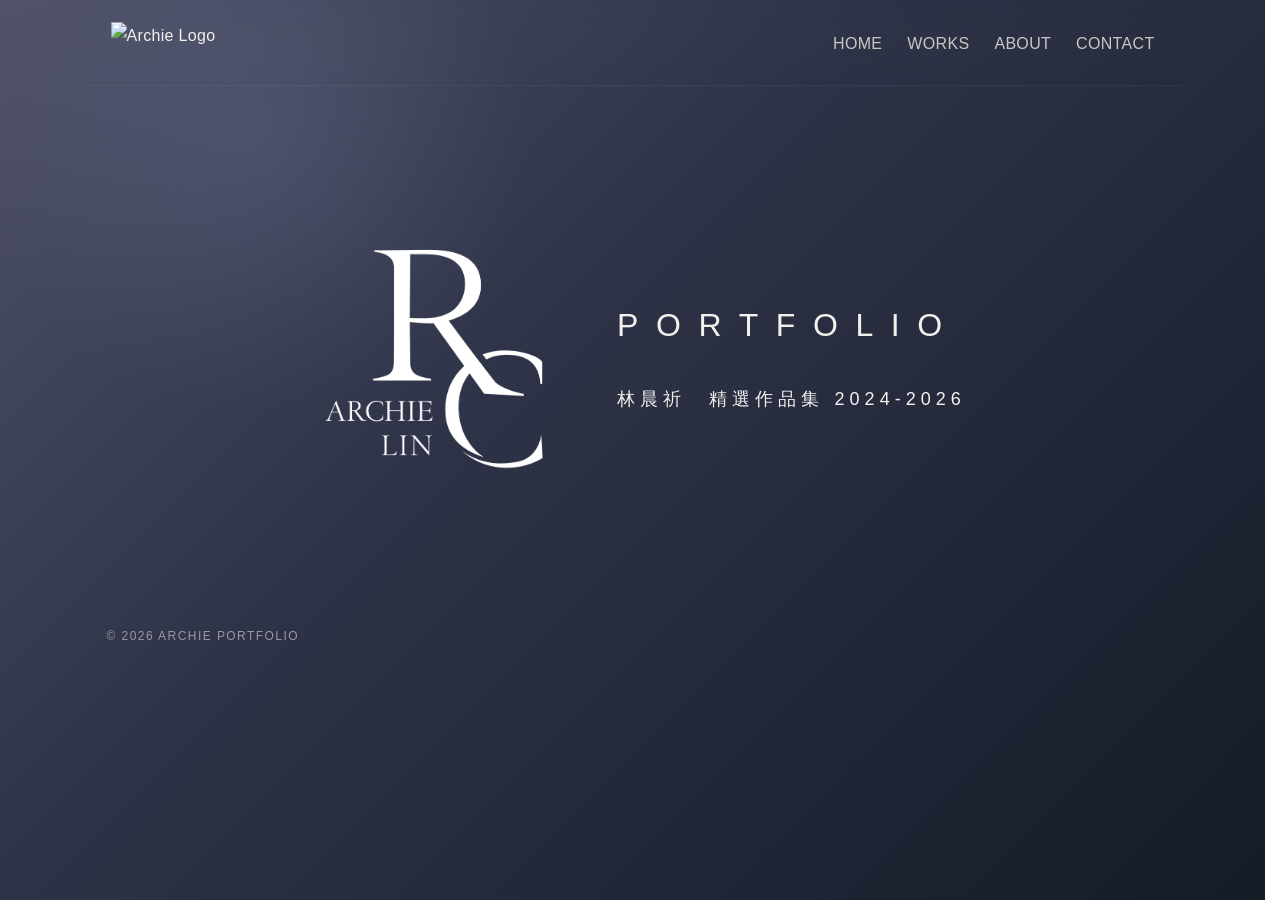
==== index.html @ 19fd4ac9 "更新" ====
<!DOCTYPE html>
<html lang="zh-Hant">

<head>
<meta charset="UTF-8">
<meta name="viewport" content="width=device-width, initial-scale=1.0">
<title>Home | Your Name</title>
<link rel="stylesheet" href="css/style.css">
<link rel="stylesheet" href="css/home.css">
<script src="js/menu.js"></script>
</head>

<body>

<header class="container site-header">
  <a href="index.html" class="logo">
    <img src="images/logo.png" class="logo-img" alt="Archie Logo">
    <span class="logo-text">ARCHIE</span>
  </a>

  <button class="menu-toggle" id="menuToggle" aria-label="開啟選單" aria-expanded="false" aria-controls="mobileMenu" type="button">
    <span></span>
    <span></span>
    <span></span>
  </button>

  <nav class="desktop-nav">
    <a href="index.html">HOME</a>
    <a href="works.html">WORKS</a>
    <a href="about.html">ABOUT</a>
    <a href="contact.html">CONTACT</a>
  </nav>
</header>

<div class="mobile-menu" id="mobileMenu">
  <a href="index.html">HOME</a>
  <a href="works.html">WORKS</a>
  <a href="about.html">ABOUT</a>
  <a href="contact.html">CONTACT</a>
</div>

<div class="mobile-menu" id="mobileMenu">
  <a href="index.html">HOME</a>
  <a href="works.html">WORKS</a>
  <a href="about.html">ABOUT</a>
  <a href="contact.html">CONTACT</a>
</div>

<!-- 封面圖片 -->
<section class="hero">
  <div class="hero-wrap">

    <div class="hero-logo">
      <img src="images/LOGO.png" alt="Archie Lin Logo">
    </div>

    <div class="hero-text">
      <p class="hero-kicker">PORTFOLIO</p>
      <p class="hero-subtitle">林晨祈　精選作品集 2024-2026</p>
    </div>

  </div>
</section>

<footer class="container">

© 2026 ARCHIE PORTFOLIO

</footer>

</body>
</html>
---- css/style.css ----
html{
  scroll-behavior:smooth;
  scrollbar-gutter: stable;
}
*{
  margin:0;
  padding:0;
  box-sizing:border-box;
  font-family:"Helvetica Neue","Noto Sans TC",sans-serif;
}

:root{
  --bg-1:#50536a;
  --bg-2:#2d3246;
  --bg-3:#161b28;
  --text-main:#f3f1ee;
  --text-soft:#c9c7c3;
  --text-muted:#9a98a0;
  --accent:#e2c7a6;
  --card-bg:rgba(255,255,255,0.04);
  --card-border:rgba(255,255,255,0.08);
}

html{
  scroll-behavior:smooth;
}

body{
  min-height:100vh;
  color:var(--text-main);
  line-height:1.8;
  background:
    radial-gradient(circle at 20% 15%, rgba(120,125,170,0.22), transparent 22%),
    linear-gradient(135deg, var(--bg-1) 0%, var(--bg-2) 42%, var(--bg-3) 100%);
  letter-spacing:.02em;
  overflow-x: hidden;
}

img{
  max-width:100%;
  height:auto;
}

/* header */
.container{
  width:100%;
  max-width:1100px;
  margin:0 auto;
  padding:0 24px;
}

.site-header{
  display:flex;
  align-items:center;
  justify-content:space-between;
  padding:22px 28px 18px;
  position:sticky;
  top:0;
  z-index:2000;
  backdrop-filter:blur(10px);
  border-bottom:1px solid rgba(255,255,255,.05);
}

.logo{
  display:flex;
  align-items:center;
  text-decoration:none;
  color:var(--text-main);
  flex-shrink:0;
}

.logo-img{
  height:45px;
  width:auto;
  display:block;
}

.logo-text{
  display:none;
  font-size:18px;
  letter-spacing:2px;
  color:var(--text-main);
  font-weight:500;
  line-height:1;
}

/* 桌機選單 */
.desktop-nav{
  display:flex;
  align-items:center;
}

.desktop-nav a{
  margin-left:25px;
  text-decoration:none;
  color:var(--text-soft);
  position:relative;
  transition:.3s ease;
}

.desktop-nav a:hover{
  color:var(--accent);
}

.desktop-nav a::after{
  content:"";
  position:absolute;
  left:0;
  bottom:-6px;
  width:0;
  height:1px;
  background:var(--accent);
  transition:.3s ease;
}

.desktop-nav a:hover::after{
  width:100%;
}

/* 漢堡按鈕 */
.menu-toggle{
  display:none;
  width:44px;
  height:44px;
  border:none;
  background:rgba(255,255,255,0.08);
  border:1px solid rgba(255,255,255,0.12);
  border-radius:999px;
  cursor:pointer;
  align-items:center;
  justify-content:center;
  flex-direction:column;
  gap:5px;
  flex-shrink:0;
  position:relative;
  z-index:2100;
  -webkit-tap-highlight-color: transparent;
}

.menu-toggle span{
  display:block;
  width:16px;
  height:1.5px;
  background:var(--text-main);
  transition:.3s ease;
}

.menu-toggle.active span:nth-child(1){
  transform:translateY(6.5px) rotate(45deg);
}

.menu-toggle.active span:nth-child(2){
  opacity:0;
}

.menu-toggle.active span:nth-child(3){
  transform:translateY(-6.5px) rotate(-45deg);
}

.mobile-menu{
  display:none;
}



/* 手機按鈕 */
.menu-toggle{
  display:none;
  width:44px;
  height:44px;
  border:none;
  background:rgba(255,255,255,0.08);
  border:1px solid rgba(255,255,255,0.1);
  border-radius:999px;
  cursor:pointer;
  align-items:center;
  justify-content:center;
  flex-direction:column;
  gap:5px;
}

.menu-toggle span{
  display:block;
  width:16px;
  height:1.5px;
  background:var(--text-main);
  transition:.3s ease;
}

/* 展開時變 X */
.menu-toggle.active span:nth-child(1){
  transform:translateY(6.5px) rotate(45deg);
}

.menu-toggle.active span:nth-child(2){
  opacity:0;
}

.menu-toggle.active span:nth-child(3){
  transform:translateY(-6.5px) rotate(-45deg);
}

/* 手機下拉選單 */
.mobile-menu{
  display:none;
}

.section{
  padding:100px 0;
}

.section-title{
  font-size:18px;
  letter-spacing:.22em;
  margin-bottom:50px;
  color:var(--text-main);
  position:relative;
  display:inline-block;
  padding-bottom:10px;
}

.section-title::after{
  content:"";
  position:absolute;
  left:0;
  bottom:0;
  width:72px;
  height:1px;
  background:linear-gradient(to right, var(--accent), transparent);
}

footer{
  padding:80px 0;
  font-size:12px;
  color:var(--text-muted);
  letter-spacing:.12em;
}

@media (max-width:1024px){
  .container{
    width:90%;
    padding:0 32px;
  }
}

@media (max-width:600px){
  .container{
    padding:0 24px;
  }

.site-header{
  padding:24px 16px 18px;
  position:sticky;
  top:0;
  z-index:2000;
  backdrop-filter:blur(10px);
}

  .logo-img{
    display:none;
  }

  .logo-text{
    display:block;
  }

  .desktop-nav{
    display:none;
  }

  .menu-toggle{
    display:flex;
  }

.mobile-menu{
  display:block;
  width:calc(100% - 48px);
  max-height:0;
  overflow:hidden;
  opacity:0;
  transform:translateY(-8px);
  transition:max-height .35s ease, opacity .25s ease, transform .25s ease, padding .25s ease;
  border:1px solid rgba(255,255,255,0.08);
  border-radius:18px;
  backdrop-filter:blur(10px);
  padding:0 18px;
  position:fixed;
  top:84px;
  left:24px;
  right:24px;
  width:auto;
  z-index:1999;
}

.mobile-menu.active{
  max-height:260px;
  opacity:1;
  transform:translateY(0);
  padding:12px 18px;
}

  .mobile-menu a{
    display:block;
    text-decoration:none;
    color:var(--text-main);
    padding:12px 4px;
    font-size:14px;
    letter-spacing:.14em;
    border-bottom:1px solid rgba(255,255,255,0.08);
  }

  .mobile-menu a:last-child{
    border-bottom:none;
  }
}
---- css/home.css ----
.hero{
  min-height:60vh;
  display:flex;
  justify-content:center;
  align-items:center;
  padding:30px 0;
}

.hero-wrap{
  width:85%;
  max-width:1100px;
  display:flex;
  align-items:center;
  justify-content:center;
  gap:48px;
}

/* 左邊 LOGO */
.hero-logo{
  width:270px;
  flex-shrink:0;
  display:flex;
  justify-content:center;
  align-items:center;
  animation:fadeSlideIn 1s ease forwards;
}

.hero-logo img{
  width:100%;
  height:auto;
  display:block;
}

/* 右邊文字 */
.hero-text{
  min-width:0;
  display:flex;
  flex-direction:column;
  justify-content:center;
}

.hero-kicker{
  font-size:32px;
  letter-spacing:.55em;
  color:var(--text-main);
  margin-bottom:28px;
  white-space:nowrap;
  animation:fadeSlideIn 1s ease forwards;
  animation-delay:.3s;
  opacity:0;
}

.hero-subtitle{
  font-size:18px;
  letter-spacing:.28em;
  color:var(--text-main);
  white-space:nowrap;
  animation:fadeSlideIn 1s ease forwards;
  animation-delay:.6s;
  opacity:0;
}

/* 平板 */
@media (max-width:1024px){
  .hero-wrap{
    gap:36px;
  }

  .hero-logo{
    width:220px;
  }

  .hero-kicker{
    font-size:26px;
  }

  .hero-subtitle{
    font-size:16px;
    letter-spacing:.2em;
  }
}

/* 手機 */
@media (max-width:600px){
  .hero{
    min-height:70vh;
    padding:10px 0;
  }

  .hero-wrap{
    width:90%;
    flex-direction:column;
    gap:28px;
    text-align:center;
  }

  .hero-logo{
    width:180px;
  }

  .hero-text{
    align-items:center;
  }

  .hero-kicker{
    font-size:20px;
    letter-spacing:.38em;
    margin-bottom:18px;
    white-space:normal;
  }

  .hero-subtitle{
    font-size:13px;
    letter-spacing:.14em;
    white-space:normal;
    line-height:1.9;
  }
}

@keyframes fadeSlideIn {
  from{
    opacity:0;
    transform:translateX(40px);
  }
  to{
    opacity:1;
    transform:translateX(0);
  }
}
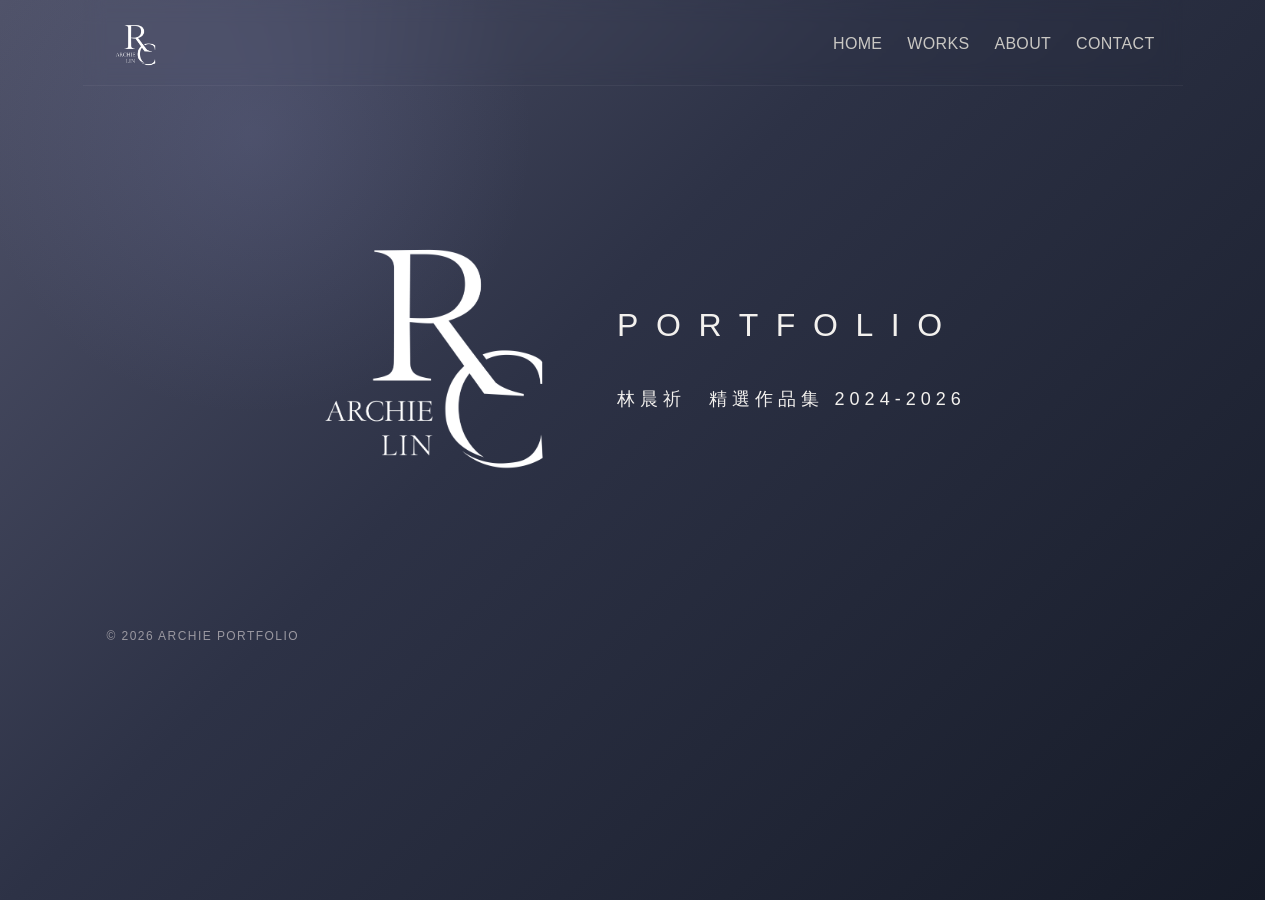
==== commit f66ab438: "更新" ====
--- a/index.html
+++ b/index.html
@@ -2,71 +2,73 @@
 <html lang="zh-Hant">
 
 <head>
-<meta charset="UTF-8">
-<meta name="viewport" content="width=device-width, initial-scale=1.0">
-<title>Home | Your Name</title>
-<link rel="stylesheet" href="css/style.css">
-<link rel="stylesheet" href="css/home.css">
-<script src="js/menu.js"></script>
+  <meta charset="UTF-8">
+  <meta name="viewport" content="width=device-width, initial-scale=1.0">
+  <title>Home | Your Name</title>
+  <link rel="stylesheet" href="css/style.css">
+  <link rel="stylesheet" href="css/home.css">
+  <script src="js/menu.js"></script>
 </head>
 
 <body>
 
-<header class="container site-header">
-  <a href="index.html" class="logo">
-    <img src="images/logo.png" class="logo-img" alt="Archie Logo">
-    <span class="logo-text">ARCHIE</span>
-  </a>
+  <header class="container site-header">
+    <a href="index.html" class="logo">
+      <img src="images/LOGO.png" class="logo-img" alt="Archie Logo">
+      <span class="logo-text">ARCHIE</span>
+    </a>
 
-  <button class="menu-toggle" id="menuToggle" aria-label="開啟選單" aria-expanded="false" aria-controls="mobileMenu" type="button">
-    <span></span>
-    <span></span>
-    <span></span>
-  </button>
+    <button class="menu-toggle" id="menuToggle" aria-label="開啟選單" aria-expanded="false" aria-controls="mobileMenu"
+      type="button">
+      <span></span>
+      <span></span>
+      <span></span>
+    </button>
 
-  <nav class="desktop-nav">
+    <nav class="desktop-nav">
+      <a href="index.html">HOME</a>
+      <a href="works.html">WORKS</a>
+      <a href="about.html">ABOUT</a>
+      <a href="contact.html">CONTACT</a>
+    </nav>
+  </header>
+
+  <div class="mobile-menu" id="mobileMenu">
     <a href="index.html">HOME</a>
     <a href="works.html">WORKS</a>
     <a href="about.html">ABOUT</a>
     <a href="contact.html">CONTACT</a>
-  </nav>
-</header>
+  </div>
 
-<div class="mobile-menu" id="mobileMenu">
-  <a href="index.html">HOME</a>
-  <a href="works.html">WORKS</a>
-  <a href="about.html">ABOUT</a>
-  <a href="contact.html">CONTACT</a>
-</div>
+  <div class="mobile-menu" id="mobileMenu">
+    <a href="index.html">HOME</a>
+    <a href="works.html">WORKS</a>
+    <a href="about.html">ABOUT</a>
+    <a href="contact.html">CONTACT</a>
+  </div>
 
-<div class="mobile-menu" id="mobileMenu">
-  <a href="index.html">HOME</a>
-  <a href="works.html">WORKS</a>
-  <a href="about.html">ABOUT</a>
-  <a href="contact.html">CONTACT</a>
-</div>
+  <!-- 封面圖片 -->
+  <section class="hero">
+    <div class="hero-wrap">
 
-<!-- 封面圖片 -->
-<section class="hero">
-  <div class="hero-wrap">
+      <div class="hero-logo">
+        <img src="images/LOGO.png" alt="Archie Lin Logo">
+      </div>
 
-    <div class="hero-logo">
-      <img src="images/LOGO.png" alt="Archie Lin Logo">
+      <div class="hero-text">
+        <p class="hero-kicker">PORTFOLIO</p>
+        <p class="hero-subtitle">林晨祈　精選作品集 2024-2026</p>
+      </div>
+
     </div>
+  </section>
 
-    <div class="hero-text">
-      <p class="hero-kicker">PORTFOLIO</p>
-      <p class="hero-subtitle">林晨祈　精選作品集 2024-2026</p>
-    </div>
+  <footer class="container">
 
-  </div>
-</section>
+    © 2026 ARCHIE PORTFOLIO
 
-<footer class="container">
-
-© 2026 ARCHIE PORTFOLIO
-
-</footer>
+  </footer>
 
 </body>
+
 </html>
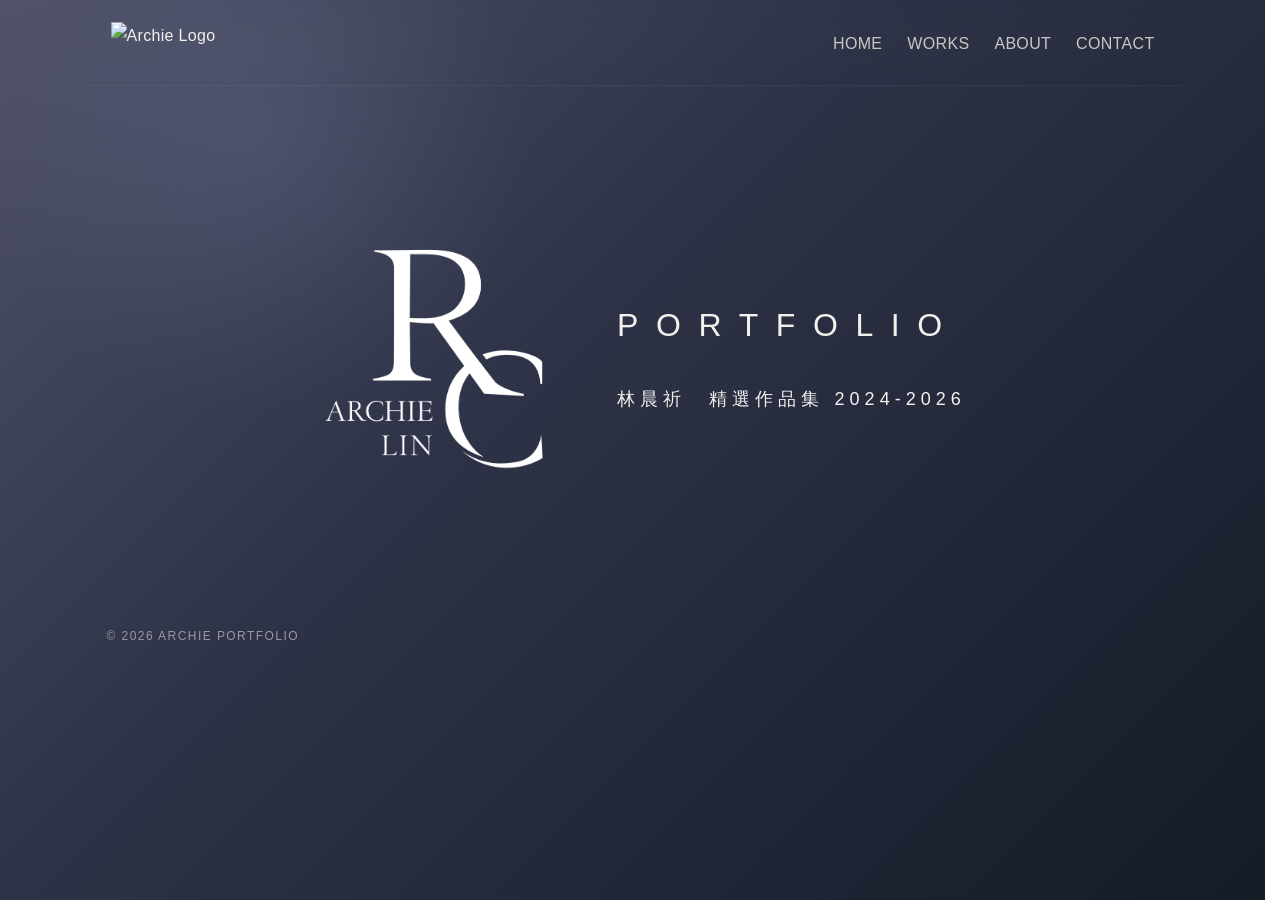
==== commit edd1ded6: "更新" ====
--- a/index.html
+++ b/index.html
@@ -2,73 +2,71 @@
 <html lang="zh-Hant">
 
 <head>
-  <meta charset="UTF-8">
-  <meta name="viewport" content="width=device-width, initial-scale=1.0">
-  <title>Home | Your Name</title>
-  <link rel="stylesheet" href="css/style.css">
-  <link rel="stylesheet" href="css/home.css">
-  <script src="js/menu.js"></script>
+<meta charset="UTF-8">
+<meta name="viewport" content="width=device-width, initial-scale=1.0">
+<title>Home | Archie Portfolio</title>
+<link rel="stylesheet" href="css/style.css">
+<link rel="stylesheet" href="css/home.css">
+<script src="js/menu.js"></script>
 </head>
 
 <body>
 
-  <header class="container site-header">
-    <a href="index.html" class="logo">
-      <img src="images/LOGO.png" class="logo-img" alt="Archie Logo">
-      <span class="logo-text">ARCHIE</span>
-    </a>
+<header class="container site-header">
+  <a href="index.html" class="logo">
+    <img src="images/logo.png" class="logo-img" alt="Archie Logo">
+    <span class="logo-text">ARCHIE</span>
+  </a>
 
-    <button class="menu-toggle" id="menuToggle" aria-label="開啟選單" aria-expanded="false" aria-controls="mobileMenu"
-      type="button">
-      <span></span>
-      <span></span>
-      <span></span>
-    </button>
+  <button class="menu-toggle" id="menuToggle" aria-label="開啟選單" aria-expanded="false" aria-controls="mobileMenu" type="button">
+    <span></span>
+    <span></span>
+    <span></span>
+  </button>
 
-    <nav class="desktop-nav">
-      <a href="index.html">HOME</a>
-      <a href="works.html">WORKS</a>
-      <a href="about.html">ABOUT</a>
-      <a href="contact.html">CONTACT</a>
-    </nav>
-  </header>
-
-  <div class="mobile-menu" id="mobileMenu">
+  <nav class="desktop-nav">
     <a href="index.html">HOME</a>
     <a href="works.html">WORKS</a>
     <a href="about.html">ABOUT</a>
     <a href="contact.html">CONTACT</a>
+  </nav>
+</header>
+
+<div class="mobile-menu" id="mobileMenu">
+  <a href="index.html">HOME</a>
+  <a href="works.html">WORKS</a>
+  <a href="about.html">ABOUT</a>
+  <a href="contact.html">CONTACT</a>
+</div>
+
+<div class="mobile-menu" id="mobileMenu">
+  <a href="index.html">HOME</a>
+  <a href="works.html">WORKS</a>
+  <a href="about.html">ABOUT</a>
+  <a href="contact.html">CONTACT</a>
+</div>
+
+<!-- 封面圖片 -->
+<section class="hero">
+  <div class="hero-wrap">
+
+    <div class="hero-logo">
+      <img src="images/LOGO.png" alt="Archie Lin Logo">
+    </div>
+
+    <div class="hero-text">
+      <p class="hero-kicker">PORTFOLIO</p>
+      <p class="hero-subtitle">林晨祈　精選作品集 2024-2026</p>
+    </div>
+
   </div>
+</section>
 
-  <div class="mobile-menu" id="mobileMenu">
-    <a href="index.html">HOME</a>
-    <a href="works.html">WORKS</a>
-    <a href="about.html">ABOUT</a>
-    <a href="contact.html">CONTACT</a>
-  </div>
+<footer class="container">
 
-  <!-- 封面圖片 -->
-  <section class="hero">
-    <div class="hero-wrap">
+© 2026 ARCHIE PORTFOLIO
 
-      <div class="hero-logo">
-        <img src="images/LOGO.png" alt="Archie Lin Logo">
-      </div>
-
-      <div class="hero-text">
-        <p class="hero-kicker">PORTFOLIO</p>
-        <p class="hero-subtitle">林晨祈　精選作品集 2024-2026</p>
-      </div>
-
-    </div>
-  </section>
-
-  <footer class="container">
-
-    © 2026 ARCHIE PORTFOLIO
-
-  </footer>
+</footer>
 
 </body>
-
 </html>
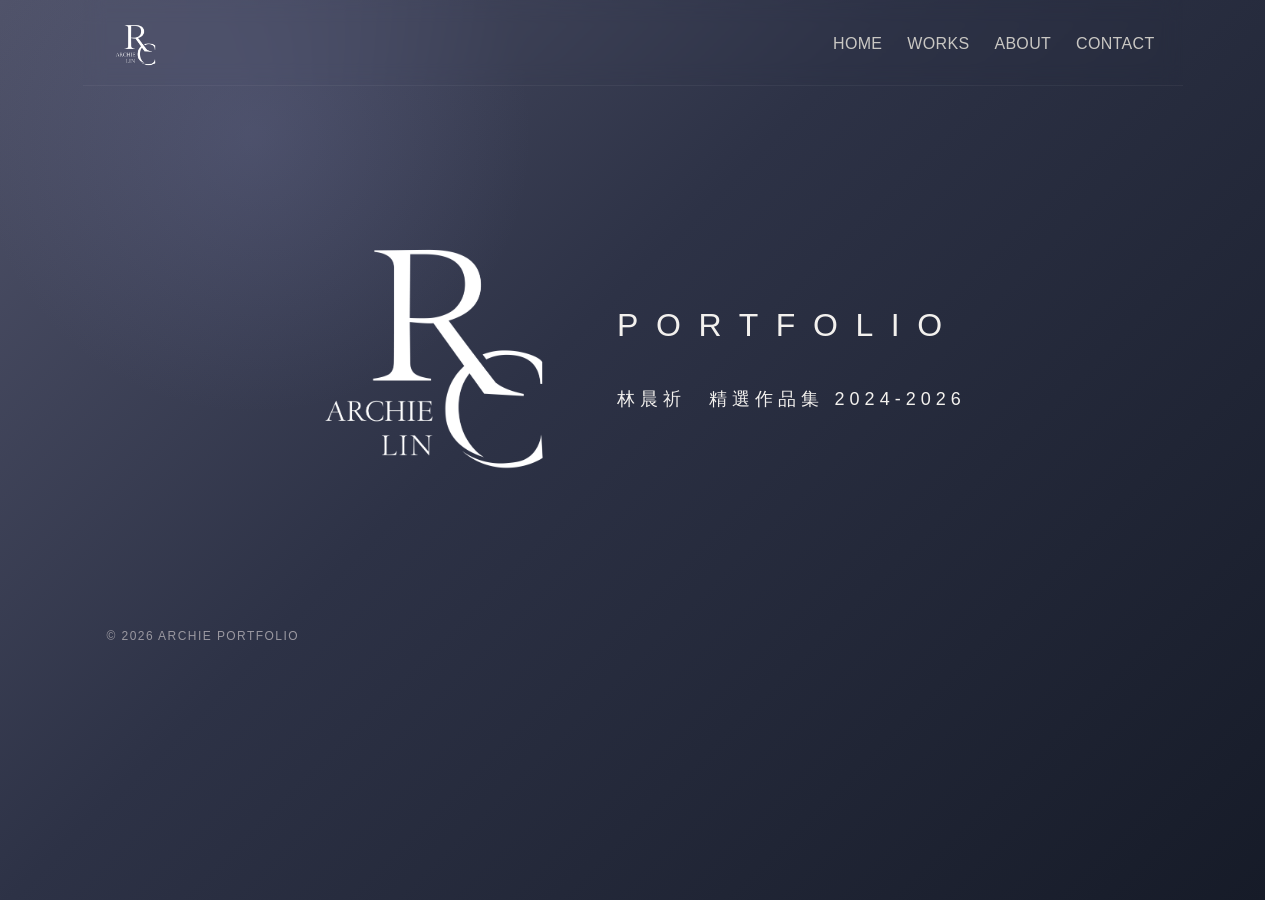
==== commit 6a11d4b0: "更新" ====
--- a/index.html
+++ b/index.html
@@ -1,72 +1,70 @@
-<!DOCTYPE html>
+<!doctype html>
 <html lang="zh-Hant">
+  <head>
+    <meta charset="UTF-8" />
+    <meta name="viewport" content="width=device-width, initial-scale=1.0" />
+    <title>Home | Archie Portfolio</title>
+    <link rel="stylesheet" href="css/style.css" />
+    <link rel="stylesheet" href="css/home.css" />
+    <script src="js/menu.js"></script>
+  </head>
 
-<head>
-<meta charset="UTF-8">
-<meta name="viewport" content="width=device-width, initial-scale=1.0">
-<title>Home | Archie Portfolio</title>
-<link rel="stylesheet" href="css/style.css">
-<link rel="stylesheet" href="css/home.css">
-<script src="js/menu.js"></script>
-</head>
+  <body>
+    <header class="container site-header">
+      <a href="index.html" class="logo">
+        <img src="images/LOGO.png" class="logo-img" alt="Archie Logo" />
+        <span class="logo-text">ARCHIE</span>
+      </a>
 
-<body>
+      <button
+        class="menu-toggle"
+        id="menuToggle"
+        aria-label="開啟選單"
+        aria-expanded="false"
+        aria-controls="mobileMenu"
+        type="button"
+      >
+        <span></span>
+        <span></span>
+        <span></span>
+      </button>
 
-<header class="container site-header">
-  <a href="index.html" class="logo">
-    <img src="images/logo.png" class="logo-img" alt="Archie Logo">
-    <span class="logo-text">ARCHIE</span>
-  </a>
+      <nav class="desktop-nav">
+        <a href="index.html">HOME</a>
+        <a href="works.html">WORKS</a>
+        <a href="about.html">ABOUT</a>
+        <a href="contact.html">CONTACT</a>
+      </nav>
+    </header>
 
-  <button class="menu-toggle" id="menuToggle" aria-label="開啟選單" aria-expanded="false" aria-controls="mobileMenu" type="button">
-    <span></span>
-    <span></span>
-    <span></span>
-  </button>
-
-  <nav class="desktop-nav">
-    <a href="index.html">HOME</a>
-    <a href="works.html">WORKS</a>
-    <a href="about.html">ABOUT</a>
-    <a href="contact.html">CONTACT</a>
-  </nav>
-</header>
-
-<div class="mobile-menu" id="mobileMenu">
-  <a href="index.html">HOME</a>
-  <a href="works.html">WORKS</a>
-  <a href="about.html">ABOUT</a>
-  <a href="contact.html">CONTACT</a>
-</div>
-
-<div class="mobile-menu" id="mobileMenu">
-  <a href="index.html">HOME</a>
-  <a href="works.html">WORKS</a>
-  <a href="about.html">ABOUT</a>
-  <a href="contact.html">CONTACT</a>
-</div>
-
-<!-- 封面圖片 -->
-<section class="hero">
-  <div class="hero-wrap">
-
-    <div class="hero-logo">
-      <img src="images/LOGO.png" alt="Archie Lin Logo">
+    <div class="mobile-menu" id="mobileMenu">
+      <a href="index.html">HOME</a>
+      <a href="works.html">WORKS</a>
+      <a href="about.html">ABOUT</a>
+      <a href="contact.html">CONTACT</a>
     </div>
 
-    <div class="hero-text">
-      <p class="hero-kicker">PORTFOLIO</p>
-      <p class="hero-subtitle">林晨祈　精選作品集 2024-2026</p>
+    <div class="mobile-menu" id="mobileMenu">
+      <a href="index.html">HOME</a>
+      <a href="works.html">WORKS</a>
+      <a href="about.html">ABOUT</a>
+      <a href="contact.html">CONTACT</a>
     </div>
 
-  </div>
-</section>
+    <!-- 封面圖片 -->
+    <section class="hero">
+      <div class="hero-wrap">
+        <div class="hero-logo">
+          <img src="images/LOGO.png" alt="Archie Lin Logo" />
+        </div>
 
-<footer class="container">
+        <div class="hero-text">
+          <p class="hero-kicker">PORTFOLIO</p>
+          <p class="hero-subtitle">林晨祈　精選作品集 2024-2026</p>
+        </div>
+      </div>
+    </section>
 
-© 2026 ARCHIE PORTFOLIO
-
-</footer>
-
-</body>
-</html>+    <footer class="container">© 2026 ARCHIE PORTFOLIO</footer>
+  </body>
+</html>
